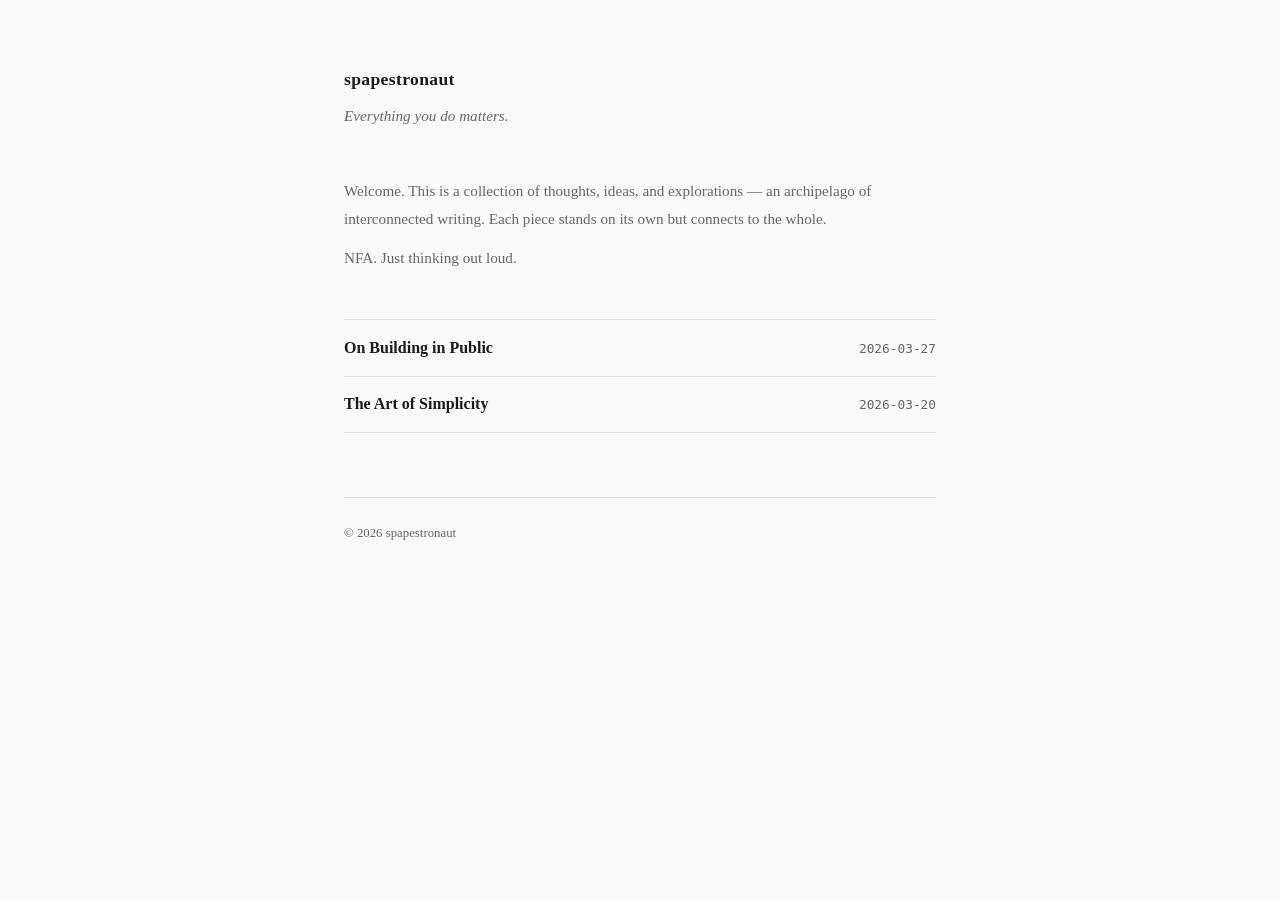
==== index.html @ 59cda10d "Initial commit — spapestronaut site Minimalist static blog inspired by hwonder.com. Includes homepag" ====
<!DOCTYPE html>
<html lang="en">
<head>
  <meta charset="UTF-8">
  <meta name="viewport" content="width=device-width, initial-scale=1.0">
  <meta name="description" content="spapestronaut — thoughts, ideas, and explorations.">
  <meta property="og:title" content="spapestronaut">
  <meta property="og:description" content="Thoughts, ideas, and explorations.">
  <meta property="og:type" content="website">
  <meta property="og:url" content="https://spapestronaut.com">
  <link rel="icon" href="data:image/svg+xml,<svg xmlns='http://www.w3.org/2000/svg' viewBox='0 0 100 100'><text y='.9em' font-size='90'>*</text></svg>">
  <title>spapestronaut</title>
  <link rel="stylesheet" href="style.css">
</head>
<body>
  <div class="container">

    <header class="site-header">
      <a href="index.html" class="site-title">spapestronaut</a>
      <p class="site-tagline">Everything you do matters.</p>
    </header>

    <section class="intro">
      <p>Welcome. This is a collection of thoughts, ideas, and explorations — an archipelago of interconnected writing. Each piece stands on its own but connects to the whole.</p>
      <p>NFA. Just thinking out loud.</p>
    </section>

    <ul class="post-list">
      <!-- POSTS:START (do not remove this comment — the new-post script uses it) -->
      <li class="post-item">
        <a href="posts/on-building-in-public.html" class="post-link">
          <span class="post-title">On Building in Public</span>
          <span class="post-date">2026-03-27</span>
        </a>
      </li>
      <li class="post-item">
        <a href="posts/the-art-of-simplicity.html" class="post-link">
          <span class="post-title">The Art of Simplicity</span>
          <span class="post-date">2026-03-20</span>
        </a>
      </li>
      <!-- POSTS:END -->
    </ul>

    <footer class="site-footer">
      <p>&copy; 2026 spapestronaut</p>
    </footer>

  </div>
</body>
</html>
---- style.css ----
/* ── Reset & Base ── */
*, *::before, *::after {
  margin: 0;
  padding: 0;
  box-sizing: border-box;
}

:root {
  --bg: #fafafa;
  --text: #1a1a1a;
  --text-muted: #666;
  --accent: #333;
  --border: #e0e0e0;
  --max-width: 640px;
}

body {
  font-family: 'Georgia', 'Times New Roman', serif;
  background: var(--bg);
  color: var(--text);
  line-height: 1.75;
  font-size: 17px;
  -webkit-font-smoothing: antialiased;
}

/* ── Layout ── */
.container {
  max-width: var(--max-width);
  margin: 0 auto;
  padding: 4rem 1.5rem 6rem;
}

/* ── Header / Site Title ── */
.site-header {
  margin-bottom: 3rem;
}

.site-title {
  font-size: 1.1rem;
  font-weight: 700;
  letter-spacing: 0.02em;
  text-decoration: none;
  color: var(--text);
}

.site-title:hover {
  opacity: 0.7;
}

.site-tagline {
  margin-top: 0.5rem;
  font-size: 0.95rem;
  color: var(--text-muted);
  font-style: italic;
}

/* ── Intro ── */
.intro {
  margin-bottom: 3rem;
  font-size: 0.95rem;
  color: var(--text-muted);
  line-height: 1.8;
}

.intro p + p {
  margin-top: 0.75rem;
}

/* ── Post List ── */
.post-list {
  list-style: none;
}

.post-item {
  padding: 0.85rem 0;
  border-bottom: 1px solid var(--border);
}

.post-item:first-child {
  border-top: 1px solid var(--border);
}

.post-link {
  display: flex;
  justify-content: space-between;
  align-items: baseline;
  text-decoration: none;
  color: var(--text);
  gap: 1rem;
}

.post-link:hover .post-title {
  opacity: 0.6;
}

.post-title {
  font-size: 1rem;
  font-weight: 600;
  transition: opacity 0.15s ease;
}

.post-date {
  font-size: 0.8rem;
  color: var(--text-muted);
  white-space: nowrap;
  font-family: 'SF Mono', 'Fira Code', 'Consolas', monospace;
}

/* ── Article Page ── */
.article-header {
  margin-bottom: 2.5rem;
}

.article-title {
  font-size: 1.8rem;
  font-weight: 700;
  line-height: 1.3;
  margin-bottom: 0.5rem;
}

.article-meta {
  font-size: 0.85rem;
  color: var(--text-muted);
  font-family: 'SF Mono', 'Fira Code', 'Consolas', monospace;
}

.article-body {
  font-size: 1rem;
  line-height: 1.85;
}

.article-body h2 {
  font-size: 1.25rem;
  font-weight: 700;
  margin: 2.5rem 0 0.75rem;
}

.article-body h3 {
  font-size: 1.05rem;
  font-weight: 700;
  margin: 2rem 0 0.5rem;
}

.article-body p {
  margin-bottom: 1.25rem;
}

.article-body ul,
.article-body ol {
  margin-bottom: 1.25rem;
  padding-left: 1.5rem;
}

.article-body li {
  margin-bottom: 0.4rem;
}

.article-body blockquote {
  border-left: 3px solid var(--border);
  padding-left: 1.25rem;
  margin: 1.5rem 0;
  color: var(--text-muted);
  font-style: italic;
}

.article-body a {
  color: var(--text);
  text-decoration: underline;
  text-underline-offset: 2px;
}

.article-body a:hover {
  opacity: 0.6;
}

/* ── Back Link ── */
.back-link {
  display: inline-block;
  margin-bottom: 2rem;
  font-size: 0.85rem;
  color: var(--text-muted);
  text-decoration: none;
}

.back-link:hover {
  color: var(--text);
}

/* ── Post Navigation ── */
.post-nav {
  margin-top: 4rem;
  padding-top: 1.5rem;
  border-top: 1px solid var(--border);
  display: flex;
  justify-content: space-between;
  font-size: 0.9rem;
}

.post-nav a {
  color: var(--text-muted);
  text-decoration: none;
}

.post-nav a:hover {
  color: var(--text);
}

/* ── Footer ── */
.site-footer {
  margin-top: 4rem;
  padding-top: 1.5rem;
  border-top: 1px solid var(--border);
  font-size: 0.8rem;
  color: var(--text-muted);
}

/* ── Responsive ── */
@media (max-width: 480px) {
  .container {
    padding: 2.5rem 1.25rem 4rem;
  }

  .article-title {
    font-size: 1.5rem;
  }

  .post-link {
    flex-direction: column;
    gap: 0.15rem;
  }

  .post-date {
    font-size: 0.75rem;
  }
}
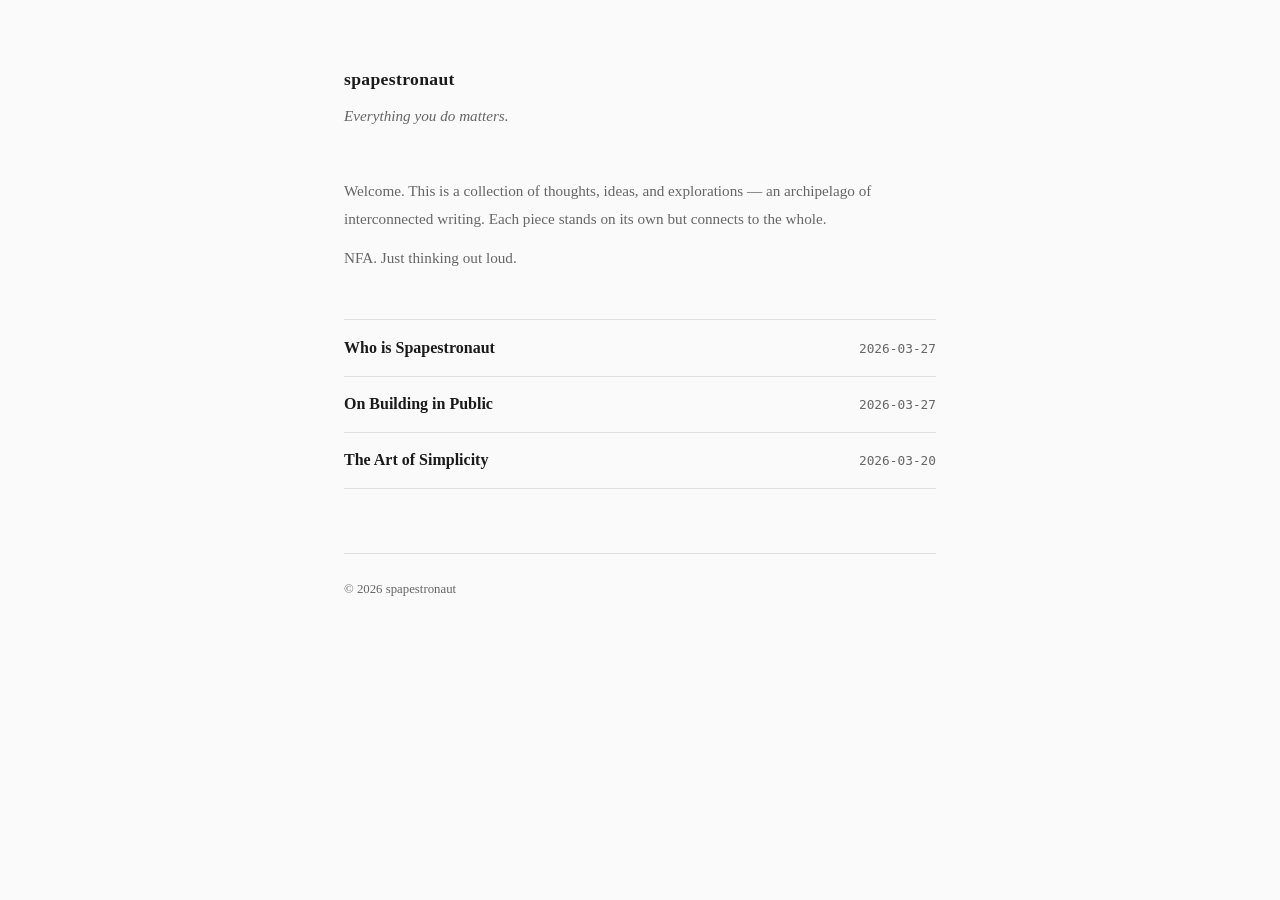
==== commit 439367b3: "Add post: Who is Spapestronaut" ====
--- a/index.html
+++ b/index.html
@@ -28,6 +28,12 @@
     <ul class="post-list">
       <!-- POSTS:START (do not remove this comment — the new-post script uses it) -->
       <li class="post-item">
+        <a href="posts/who-is-spapestronaut.html" class="post-link">
+          <span class="post-title">Who is Spapestronaut</span>
+          <span class="post-date">2026-03-27</span>
+        </a>
+      </li>
+      <li class="post-item">
         <a href="posts/on-building-in-public.html" class="post-link">
           <span class="post-title">On Building in Public</span>
           <span class="post-date">2026-03-27</span>
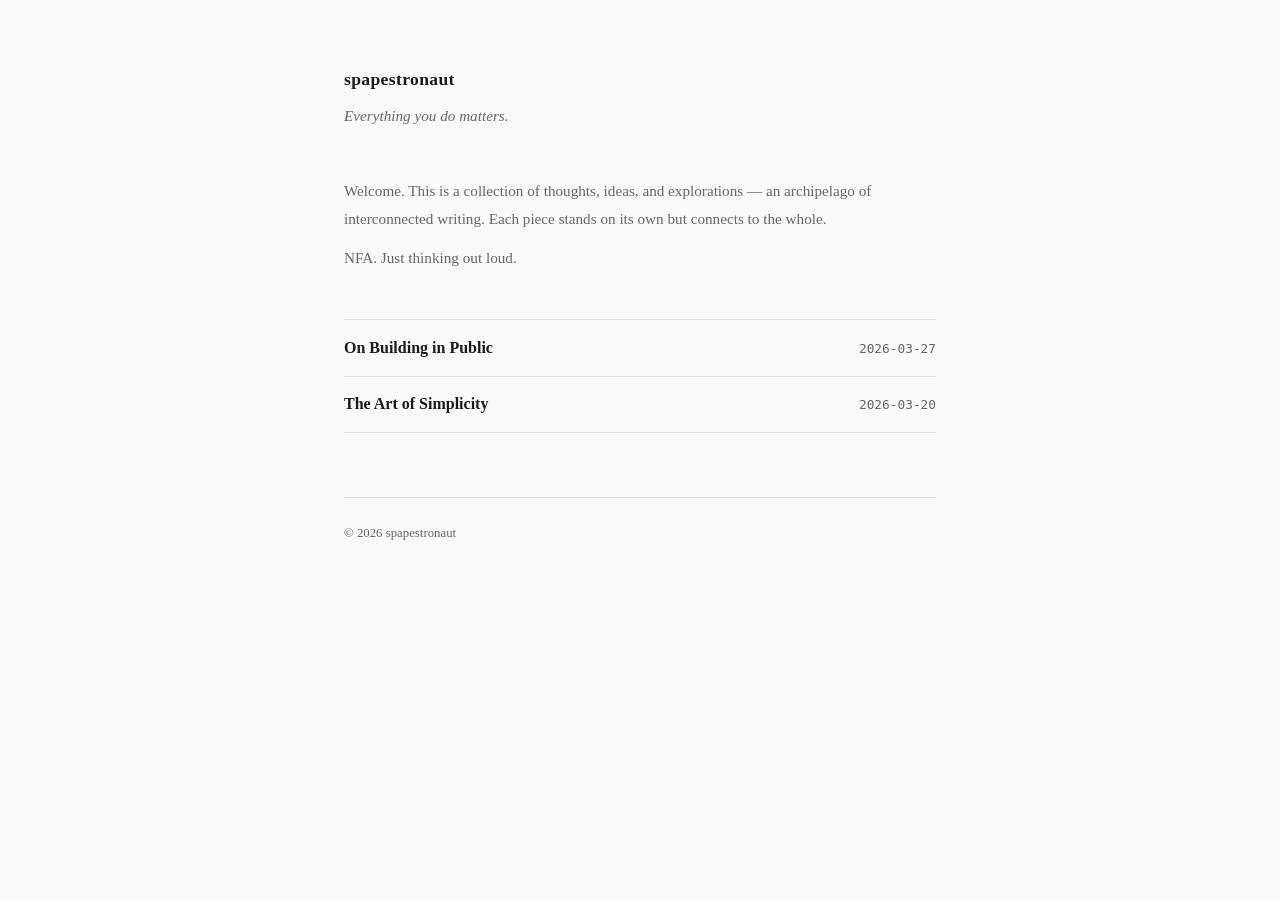
==== commit c481a202: "Revert "Add post: Who is Spapestronaut" This reverts commit 439367b393e763617e2014e99af3687f7643264a" ====
--- a/index.html
+++ b/index.html
@@ -28,12 +28,6 @@
     <ul class="post-list">
       <!-- POSTS:START (do not remove this comment — the new-post script uses it) -->
       <li class="post-item">
-        <a href="posts/who-is-spapestronaut.html" class="post-link">
-          <span class="post-title">Who is Spapestronaut</span>
-          <span class="post-date">2026-03-27</span>
-        </a>
-      </li>
-      <li class="post-item">
         <a href="posts/on-building-in-public.html" class="post-link">
           <span class="post-title">On Building in Public</span>
           <span class="post-date">2026-03-27</span>
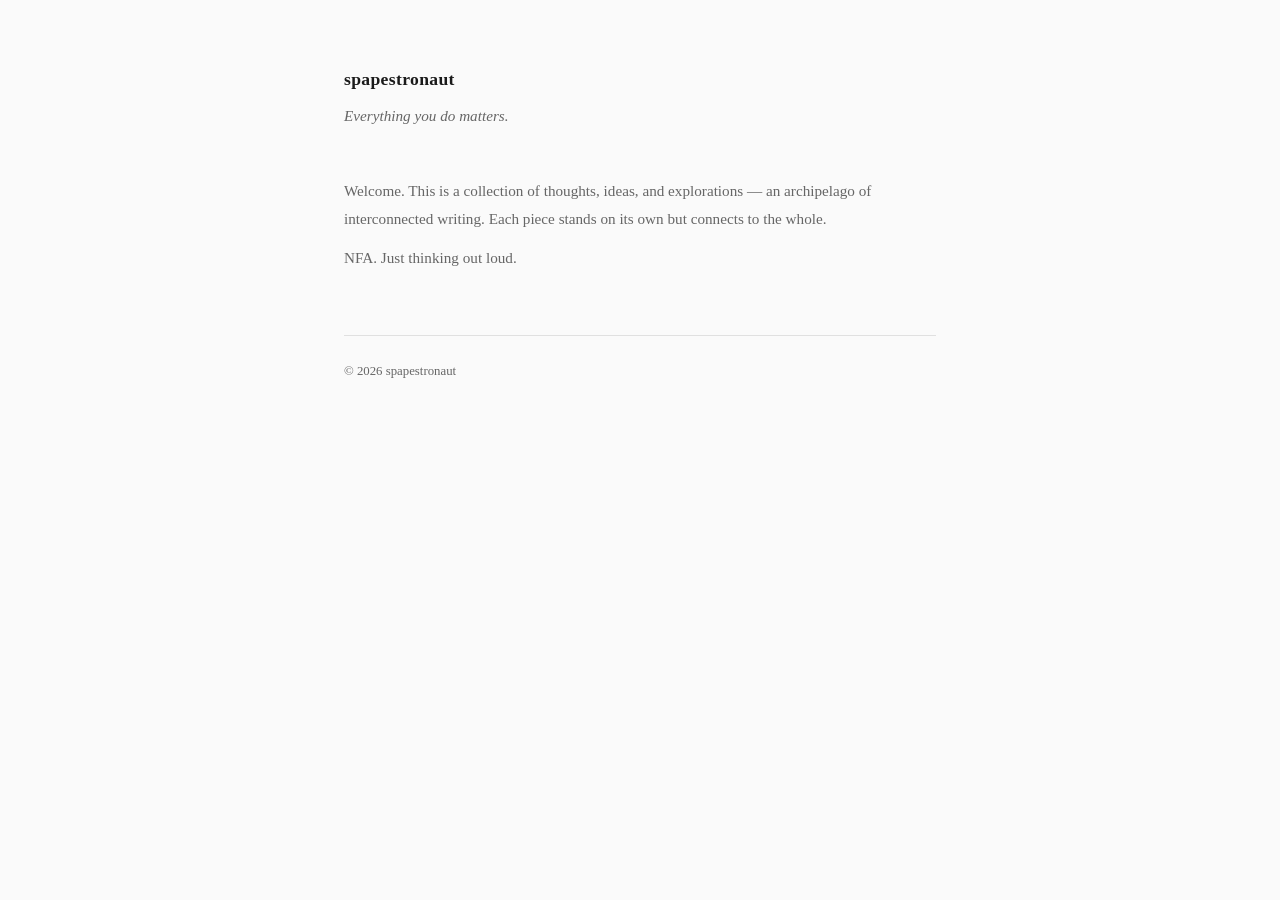
==== commit 5b1b3cbe: "Remove sample posts" ====
--- a/index.html
+++ b/index.html
@@ -27,18 +27,6 @@
 
     <ul class="post-list">
       <!-- POSTS:START (do not remove this comment — the new-post script uses it) -->
-      <li class="post-item">
-        <a href="posts/on-building-in-public.html" class="post-link">
-          <span class="post-title">On Building in Public</span>
-          <span class="post-date">2026-03-27</span>
-        </a>
-      </li>
-      <li class="post-item">
-        <a href="posts/the-art-of-simplicity.html" class="post-link">
-          <span class="post-title">The Art of Simplicity</span>
-          <span class="post-date">2026-03-20</span>
-        </a>
-      </li>
       <!-- POSTS:END -->
     </ul>
 
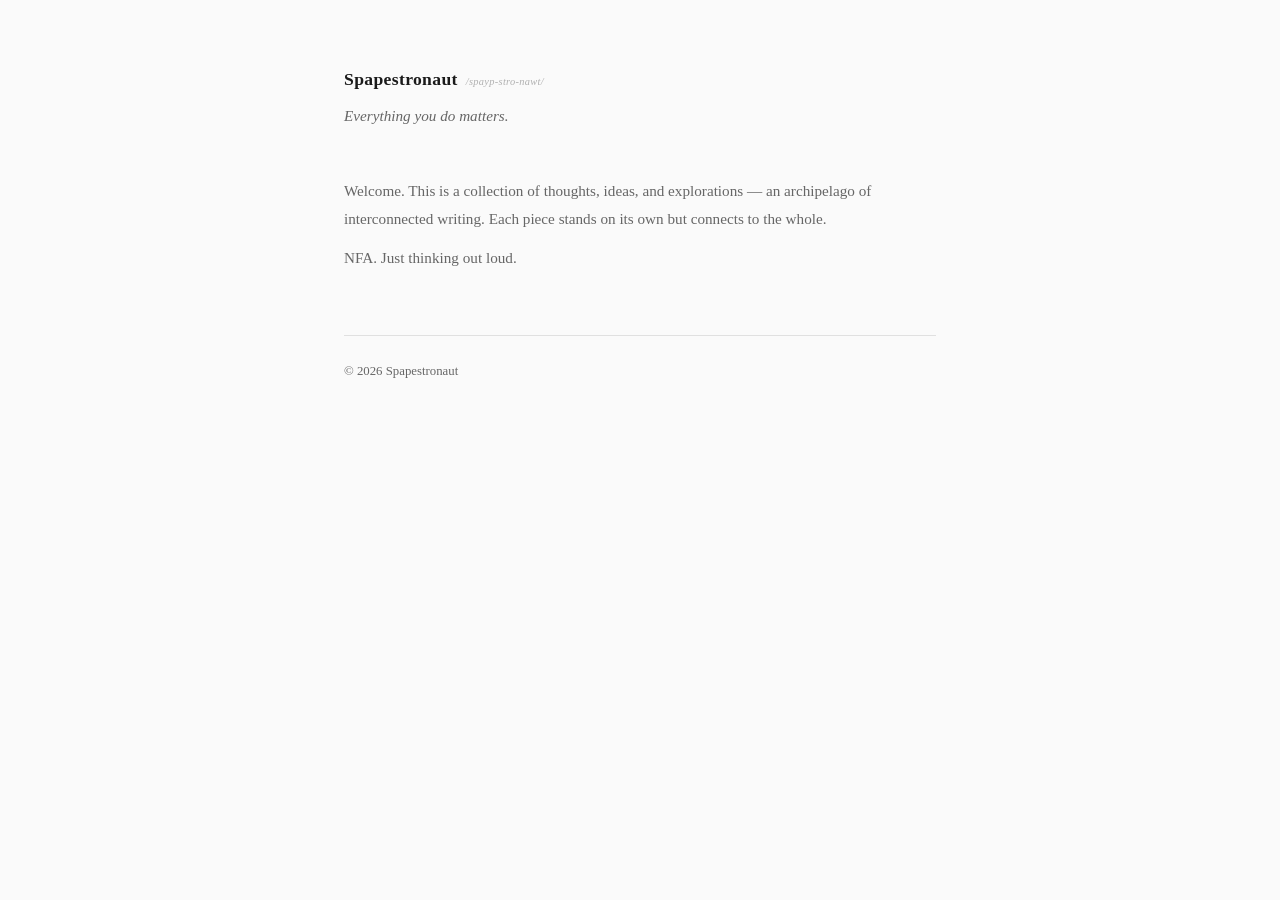
==== commit d4877ff6: "Capitalize Spapestronaut, add phonetic spelling inline with title" ====
--- a/index.html
+++ b/index.html
@@ -9,14 +9,17 @@
   <meta property="og:type" content="website">
   <meta property="og:url" content="https://spapestronaut.com">
   <link rel="icon" href="data:image/svg+xml,<svg xmlns='http://www.w3.org/2000/svg' viewBox='0 0 100 100'><text y='.9em' font-size='90'>*</text></svg>">
-  <title>spapestronaut</title>
+  <title>Spapestronaut</title>
   <link rel="stylesheet" href="style.css">
 </head>
 <body>
   <div class="container">
 
     <header class="site-header">
-      <a href="index.html" class="site-title">spapestronaut</a>
+      <span class="site-title-row">
+        <a href="index.html" class="site-title">Spapestronaut</a>
+        <span class="site-pronunciation">/spayp-stro-nawt/</span>
+      </span>
       <p class="site-tagline">Everything you do matters.</p>
     </header>
 
@@ -31,7 +34,7 @@
     </ul>
 
     <footer class="site-footer">
-      <p>&copy; 2026 spapestronaut</p>
+      <p>&copy; 2026 Spapestronaut</p>
     </footer>
 
   </div>
--- a/style.css
+++ b/style.css
@@ -45,6 +45,19 @@
 
 .site-title:hover {
   opacity: 0.7;
+}
+
+.site-title-row {
+  display: flex;
+  align-items: baseline;
+  gap: 0.5rem;
+}
+
+.site-pronunciation {
+  font-size: 0.65rem;
+  color: #b0b0b0;
+  font-style: italic;
+  letter-spacing: 0.03em;
 }
 
 .site-tagline {
